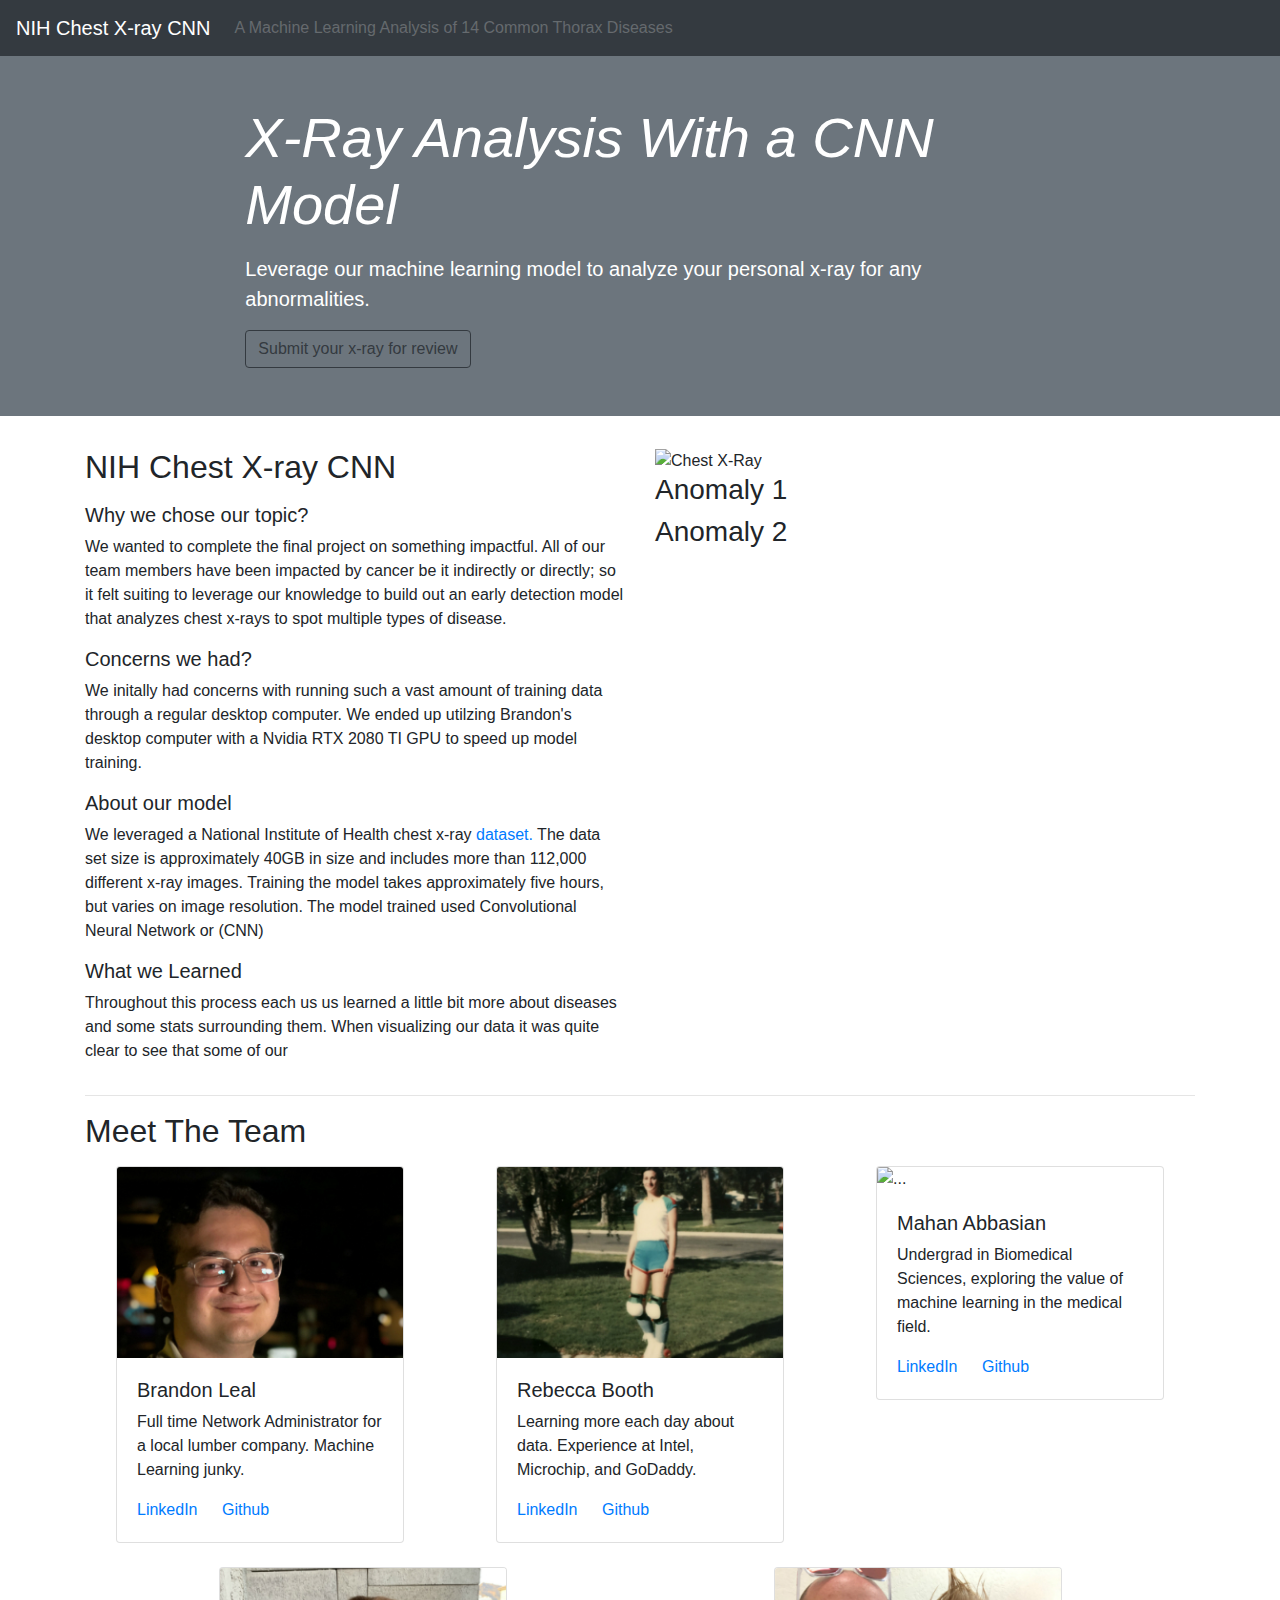
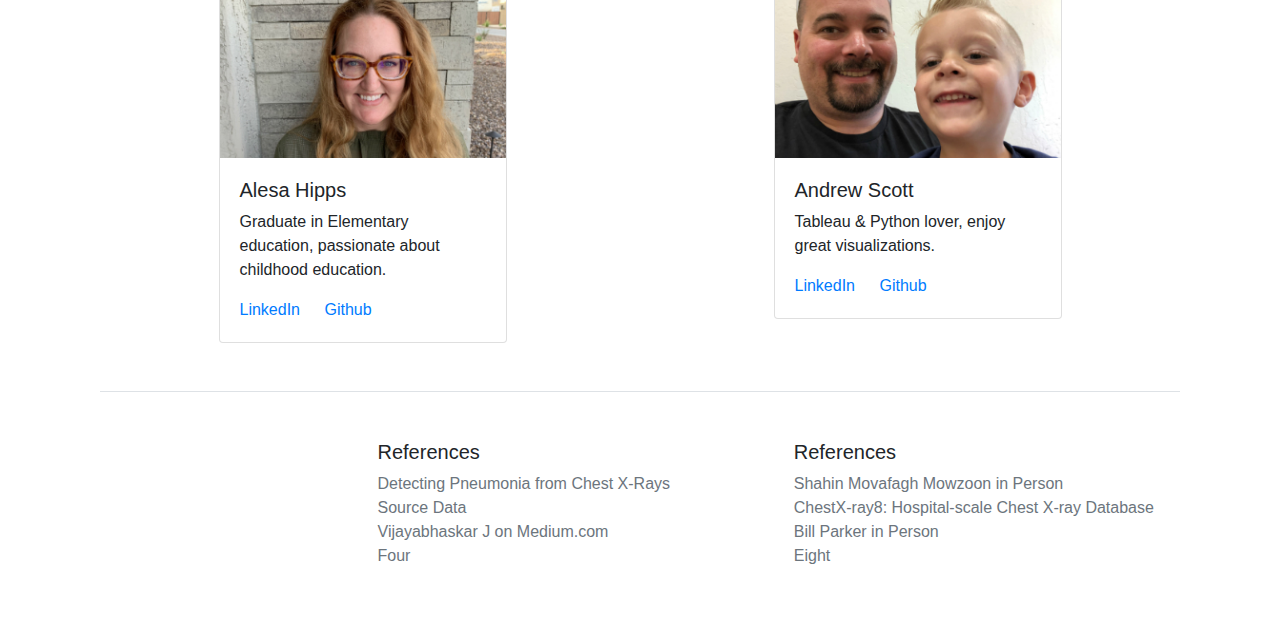
==== Flask/templates/index.html @ d9bb653f "update paths" ====
<!DOCTYPE html>
<html lang="en">
<head>
    <meta charset="UTF-8">
    <meta name="viewport" content="width=device-width, initial-scale=1.0">
    <meta http-equiv="X-UA-Compatible" content="ie=edge">
    <title>NIH Chest X-ray CNN</title>

    <link href="../static/styles.css" rel="stylesheet">
  </head>


</head>
<link rel="stylesheet" href="https://stackpath.bootstrapcdn.com/bootstrap/4.3.1/css/bootstrap.min.css" integrity="sha384-ggOyR0iXCbMQv3Xipma34MD+dH/1fQ784/j6cY/iJTQUOhcWr7x9JvoRxT2MZw1T" crossorigin="anonymous">
<script src="https://stackpath.bootstrapcdn.com/bootstrap/4.3.1/js/bootstrap.min.js" integrity="sha384-JjSmVgyd0p3pXB1rRibZUAYoIIy6OrQ6VrjIEaFf/nJGzIxFDsf4x0xIM+B07jRM" crossorigin="anonymous"></script>
<script src="https://code.jquery.com/jquery-3.3.1.slim.min.js" integrity="sha384-q8i/X+965DzO0rT7abK41JStQIAqVgRVzpbzo5smXKp4YfRvH+8abtTE1Pi6jizo" crossorigin="anonymous"></script>
<script src="https://cdnjs.cloudflare.com/ajax/libs/popper.js/1.14.7/umd/popper.min.js" integrity="sha384-UO2eT0CpHqdSJQ6hJty5KVphtPhzWj9WO1clHTMGa3JDZwrnQq4sF86dIHNDz0W1" crossorigin="anonymous"></script>
<script>
  
  var reference = $('.box');
var popper = $('.my-popper');
reference.click
var popperInstance = new Popper(reference, popper, {
  // popper options here
});
</script>
<body>

<!-- Navbar-->
<nav class="navbar navbar-expand-md navbar-dark fixed-top bg-dark">    
  <a class="navbar-brand" href="#">NIH Chest X-ray CNN</a>
    <button class="navbar-toggler" type="button" data-toggle="collapse" data-target="#navbarSupportedContent" aria-controls="navbarSupportedContent" aria-expanded="false" aria-label="Toggle navigation">
      <span class="navbar-toggler-icon"></span>
    </button>
    <div class="collapse navbar-collapse" id="navbarSupportedContent">
      <ul class="navbar-nav mr-auto">
        <li class="nav-item active"><!--
          <a class="nav-link" href="#">Home<span class="sr-only">(current)</span></a>
        </li>-->
        <!--
        <li class="nav-item">
          <a class="nav-link" href="#">Link</a>
        </li>-->
 <!--      <li class="nav-item dropdown">
          <a class="nav-link dropdown-toggle" href="#" id="navbarDropdown" role="button" data-toggle="dropdown" aria-haspopup="true" aria-expanded="false">
            Dropdown
          </a>
          <div class="dropdown-menu" aria-labelledby="navbarDropdown">
            <a class="dropdown-item" href="#">Action</a>
            <a class="dropdown-item" href="#">Another action</a>
            <div class="dropdown-divider"></div>
            <a class="dropdown-item" href="#">Something else here</a>
          </div>
        </li>--> 
        <li class="nav-item">
          <a class="nav-link disabled" href="#" tabindex="-1" aria-disabled="true">A Machine Learning Analysis of 14 Common Thorax Diseases</a>
        </li>
      </ul><!--
      <form class="form-inline my-2 my-lg-0">
        <input class="form-control mr-sm-2" type="search" placeholder="Search" aria-label="Search">
        <button class="btn btn-outline-success my-2 my-sm-0" type="submit">Search</button>
      </form> -->
    </div>
  </nav>
<!--Jumbotron-->



<div class="jumbotron jumbotron-fluid p-4 p-md-5 text-white bg-secondary">
  <div class="col-md-8 offset-2 px-0">
    <h1 class="display-4 font-italic">X-Ray Analysis With a CNN Model</h1>
    <p class="lead my-3">
      Leverage our machine learning model to analyze your personal x-ray for any abnormalities.
    </p>
    <a class="btn btn-outline-dark" href="submit.html" role="button">Submit your x-ray for review</a>
  </div>
</div>

  <div class="container">
    <!-- Example row of columns -->
    <div class="row">
      <div class="col-md">
        <h2>NIH Chest X-ray CNN</h2>
        <p><h5>Why we chose our topic?</h5>We wanted to complete the final project on something impactful. 
          All of our team members have been impacted by cancer be it indirectly or directly; so it felt suiting to leverage our knowledge
          to build out an early detection model that analyzes chest x-rays to spot multiple types of disease.
        </p>
        <p>
          <h5>Concerns we had?</h5> We initally had concerns with running such a vast amount of training data through a regular
          desktop computer. We ended up utilzing Brandon's desktop computer with a Nvidia RTX 2080 TI GPU to speed up model training.
        </p>
        <p>
          <h5>About our model</h5>
          We leveraged a National Institute of Health chest x-ray<a href="https://nihcc.app.box.com/v/ChestXray-NIHCC/folder/36938765345"> dataset. </a>
          The data set size is approximately 40GB in size and includes more than 
          112,000 different x-ray images. Training the model takes approximately five hours, but varies on image resolution. The model trained 
          used Convolutional Neural Network or (CNN)<br>

        </p>
        <h5>What we Learned</h5>
        Throughout this process each us us learned a little bit more about diseases and some stats surrounding them. When visualizing 
        our data it was quite clear to see that some of our 
        <br>

      </p>

        <!--<p><a class="btn btn-secondary" href="about.html" role="button">View details &raquo;</a></p>-->
      </div>
      <div class="col-md">
        <div class="map">
          <img src ="../static/img/chestxray1.png" width ="445" height ="426" alt="Chest X-Ray" />
          <div id="pin-1" class="box">
            <div class="pin-text">
              <h3> Anomaly 1</h3>
            </div>
          </div>
          <div id="pin-2" class="box">
              <div class="pin-text">
                <h3> Anomaly 2</h3>
              </div>
            </div>
        </div>
      </div>
    </div>

    <hr>

  </div>
  <div class="container">
  <p>
  <h2>Meet The Team</h2>
  </p>
</div>
  <div class="container">
    <div class="row">
      <div class="col-md-4">
        <div class="card mx-auto" style="width: 18rem;">
          <img src="../static/img/b_rad.jpg" class="card-img-top" alt="...">
          <div class="card-body">
            <h5>Brandon Leal</h5>
            <p class="card-text">Full time Network Administrator for a local lumber company. Machine Learning junky.</p>
            <a href="https://www.linkedin.com/in/brandon-leal-b69b05175/" class="card-link">LinkedIn</a>
            <a href="https://github.com/FunFighter" class="card-link">Github</a>
          </div>
        </div>
      </div>
      <div class="col-md-4">
        <div class="card mx-auto" style="width: 18rem;">
          <img src="../static/img/rebecca.jpg" class="card-img-top" alt="...">
          <div class="card-body">
            <h5>Rebecca Booth</h5>
            <p class="card-text">Learning more each day about data. Experience at Intel, Microchip, and GoDaddy.</p>
            <a href="https://www.linkedin.com/in/rebeccaboothaz/" class="card-link">LinkedIn</a>
            <a href="#" class="card-link">Github</a>
          </div>
          </div>
      </div>

      <div class="col-md-4">
        <div class="card mx-auto" style="width: 18rem;">
          <img src="https://via.placeholder.com/300x200" class="card-img-top" alt="...">
          <div class="card-body">
            <h5>Mahan Abbasian</h5>
            <p class="card-text">Undergrad in Biomedical Sciences, exploring the value of machine learning in the medical field.</p>
            <a href="https://www.linkedin.com/in/mahan-abbasian-404a92175/" class="card-link">LinkedIn</a>
            <a href="https://github.com/mahanabba" class="card-link">Github</a>
          </div>
      </div>
    </div>
  </div>
<br>
  <div class="container">
      <div class="row">
      <div class="col-md-6">
        <div class="card mx-auto" style="width: 18rem;">
          <img src="../static/img/alesa.jpg" class="card-img-top" alt="...">
          <div class="card-body">
            <h5>Alesa Hipps</h5>
            <p class="card-text">Graduate in Elementary education, passionate about childhood education.</p>
            <a href="#" class="card-link">LinkedIn</a>
            <a href="https://github.com/twohipps" class="card-link">Github</a>
          </div>
        </div>
      </div>
      <div class="col-md-6">
        <div class="card mx-auto" style="width: 18rem;">
          <img src="../static/img/andy.jpg" class="card-img-top" alt="...">
          <div class="card-body">
            <h5>Andrew Scott</h5>
            <p class="card-text">Tableau & Python lover, enjoy great visualizations.</p>
            <a href="www.linkedin.com/in/andrew-scott-91234ba6" class="card-link">LinkedIn</a>
            <a href="https://github.com/ascott4680" class="card-link">Github</a>
          </div>
          </div>
        </div>

  </div>


  <footer class="pt-4 my-md-5 pt-md-5 border-top">
    <div class="row">
      <div class="col-6 offset-3 col-md">
        <h5>References</h5>
        <ul class="list-unstyled text-small">
          <li><a class="text-muted" href="https://stanfordmlgroup.github.io/projects/chexnet/">Detecting Pneumonia from Chest X-Rays</a></li>
          <li><a class="text-muted" href="https://nihcc.app.box.com/v/ChestXray-NIHCC/">Source Data</a></li>
          <li><a class="text-muted" href="https://medium.com/@vijayabhaskar96">Vijayabhaskar J on Medium.com</a></li>
          <li><a class="text-muted" href="#">Four</a></li>
        </ul>
      </div>
      <div class="col-6 col-md">
        <h5>References</h5>
        <ul class="list-unstyled text-small">
          <li><a class="text-muted" href="https://www.linkedin.com/in/shahinmm/">Shahin Movafagh Mowzoon in Person</a></li>
          <li><a class="text-muted" href="http://openaccess.thecvf.com/content_cvpr_2017/papers/Wang_ChestX-ray8_Hospital-Scale_Chest_CVPR_2017_paper.pdf">ChestX-ray8: Hospital-scale Chest X-ray Database</a></li>
          <li><a class="text-muted" href="https://www.linkedin.com/in/billwparker/">Bill Parker in Person</a></li>
          <li><a class="text-muted" href="#">Eight</a></li>
        </ul>
      </div>
    </div>
  </footer>
</div>

</body>
</html>
---- Flask/static/styles.css ----
body {
  padding-top: 3.5rem;
}
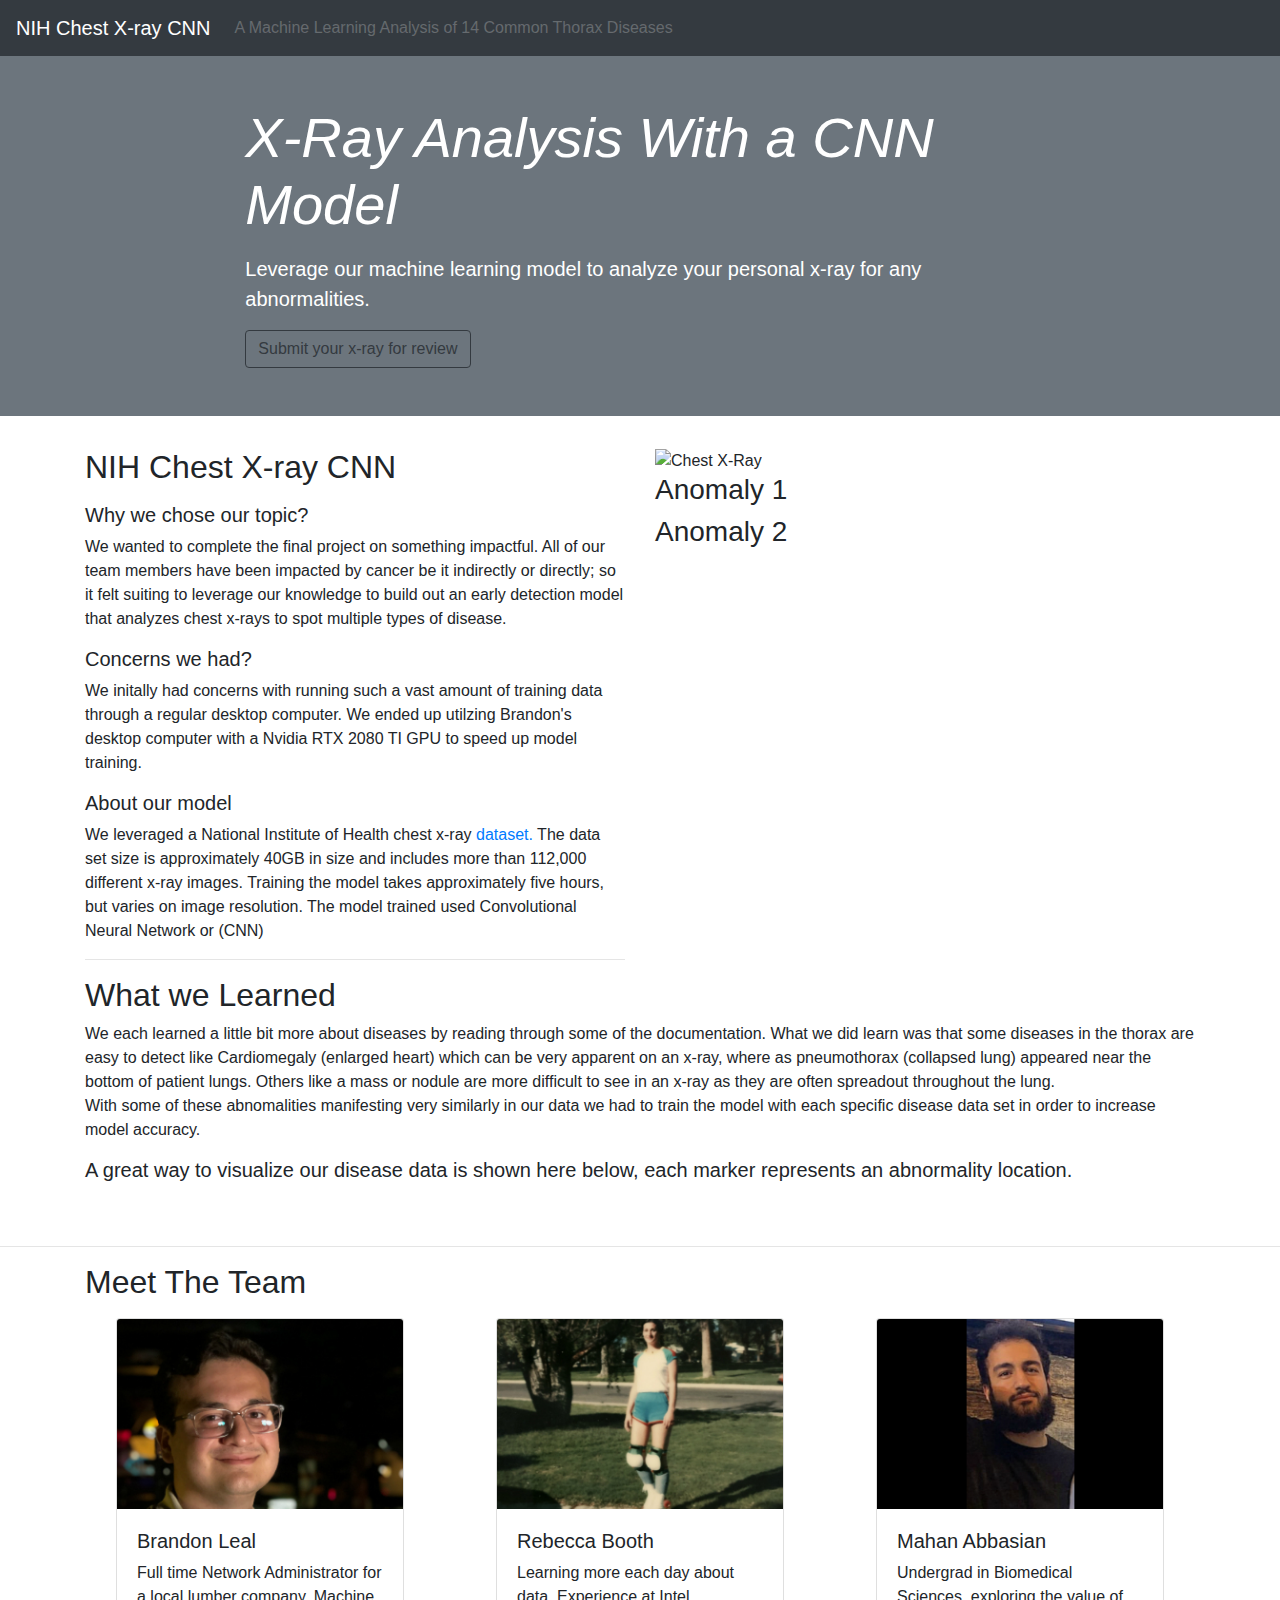
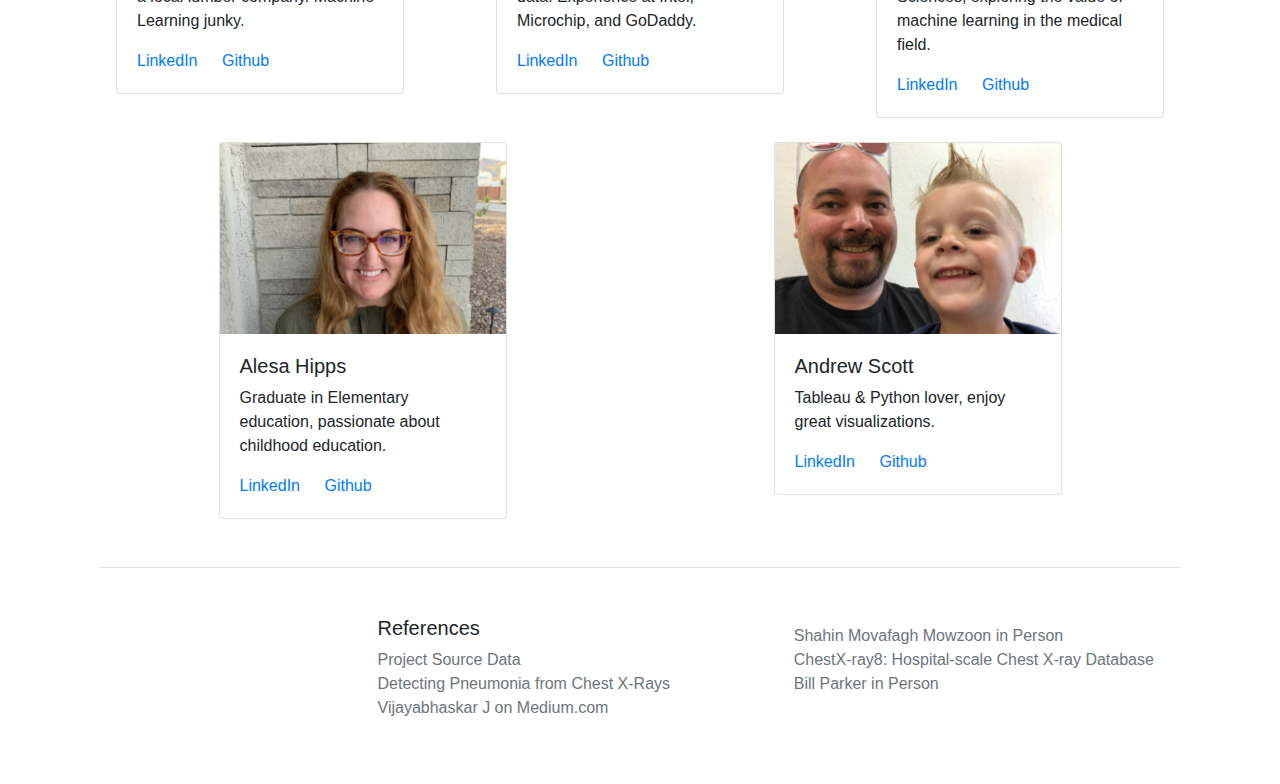
==== commit 74d4a930: "index update" ====
--- a/Flask/templates/index.html
+++ b/Flask/templates/index.html
@@ -77,7 +77,7 @@
 </div>
 
   <div class="container">
-    <!-- Example row of columns -->
+    <!-- main content -->
     <div class="row">
       <div class="col-md">
         <h2>NIH Chest X-ray CNN</h2>
@@ -97,11 +97,7 @@
           used Convolutional Neural Network or (CNN)<br>
 
         </p>
-        <h5>What we Learned</h5>
-        Throughout this process each us us learned a little bit more about diseases and some stats surrounding them. When visualizing 
-        our data it was quite clear to see that some of our 
-        <br>
-
+<hr>
       </p>
 
         <!--<p><a class="btn btn-secondary" href="about.html" role="button">View details &raquo;</a></p>-->
@@ -123,9 +119,30 @@
       </div>
     </div>
 
-    <hr>
-
-  </div>
+  
+
+  </div>
+
+  <div class="container">
+    <!-- What we learned -->
+    <div class="row">
+      <div class="col-md">
+        <h2>What we Learned</h2>
+        <p>We each learned a little bit more about diseases by reading through some of the documentation. What we did learn 
+          was that some diseases in the thorax are easy to detect like Cardiomegaly (enlarged heart) which can be very apparent on an x-ray, where as 
+          pneumothorax (collapsed lung) appeared near the bottom of patient lungs. 
+          Others like a mass or nodule are more difficult to see in an x-ray as they are often spreadout throughout the lung. <br>
+          With some of these abnomalities manifesting very similarly in our data we had to train the model with each 
+          specific disease data set in order to increase model accuracy.
+        <br>
+        <h5>A great way to visualize our disease data is shown here below, each marker represents an abnormality location.</h5> <br>
+        <div class='tableauPlaceholder' id='viz1565147575405' style='position: relative'><noscript><a href='#'><img alt=' ' src='https:&#47;&#47;public.tableau.com&#47;static&#47;images&#47;4F&#47;4F4T5HB29&#47;1_rss.png' style='border: none' /></a></noscript><object class='tableauViz'  style='display:none;'><param name='host_url' value='https%3A%2F%2Fpublic.tableau.com%2F' /> <param name='embed_code_version' value='3' /> <param name='path' value='shared&#47;4F4T5HB29' /> <param name='toolbar' value='yes' /><param name='static_image' value='https:&#47;&#47;public.tableau.com&#47;static&#47;images&#47;4F&#47;4F4T5HB29&#47;1.png' /> <param name='animate_transition' value='yes' /><param name='display_static_image' value='yes' /><param name='display_spinner' value='yes' /><param name='display_overlay' value='yes' /><param name='display_count' value='yes' /></object></div>                <script type='text/javascript'>                    var divElement = document.getElementById('viz1565147575405');                    var vizElement = divElement.getElementsByTagName('object')[0];                    vizElement.style.width='100%';vizElement.style.height=(divElement.offsetWidth*0.75)+'px';                    var scriptElement = document.createElement('script');                    scriptElement.src = 'https://public.tableau.com/javascripts/api/viz_v1.js';                    vizElement.parentNode.insertBefore(scriptElement, vizElement);                </script>
+        </p>
+      </div>
+    </div>
+  </div>
+
+<hr>
   <div class="container">
   <p>
   <h2>Meet The Team</h2>
@@ -158,7 +175,7 @@
 
       <div class="col-md-4">
         <div class="card mx-auto" style="width: 18rem;">
-          <img src="https://via.placeholder.com/300x200" class="card-img-top" alt="...">
+          <img src="../static/img/mahan.jpg" class="card-img-top" alt="...">
           <div class="card-body">
             <h5>Mahan Abbasian</h5>
             <p class="card-text">Undergrad in Biomedical Sciences, exploring the value of machine learning in the medical field.</p>
@@ -199,22 +216,21 @@
 
   <footer class="pt-4 my-md-5 pt-md-5 border-top">
     <div class="row">
+
       <div class="col-6 offset-3 col-md">
         <h5>References</h5>
         <ul class="list-unstyled text-small">
+          <li><a class="text-muted" href="https://nihcc.app.box.com/v/ChestXray-NIHCC/">Project Source Data</a></li>
           <li><a class="text-muted" href="https://stanfordmlgroup.github.io/projects/chexnet/">Detecting Pneumonia from Chest X-Rays</a></li>
-          <li><a class="text-muted" href="https://nihcc.app.box.com/v/ChestXray-NIHCC/">Source Data</a></li>
           <li><a class="text-muted" href="https://medium.com/@vijayabhaskar96">Vijayabhaskar J on Medium.com</a></li>
-          <li><a class="text-muted" href="#">Four</a></li>
         </ul>
       </div>
       <div class="col-6 col-md">
-        <h5>References</h5>
+        <h5> </h5>
         <ul class="list-unstyled text-small">
           <li><a class="text-muted" href="https://www.linkedin.com/in/shahinmm/">Shahin Movafagh Mowzoon in Person</a></li>
           <li><a class="text-muted" href="http://openaccess.thecvf.com/content_cvpr_2017/papers/Wang_ChestX-ray8_Hospital-Scale_Chest_CVPR_2017_paper.pdf">ChestX-ray8: Hospital-scale Chest X-ray Database</a></li>
           <li><a class="text-muted" href="https://www.linkedin.com/in/billwparker/">Bill Parker in Person</a></li>
-          <li><a class="text-muted" href="#">Eight</a></li>
         </ul>
       </div>
     </div>
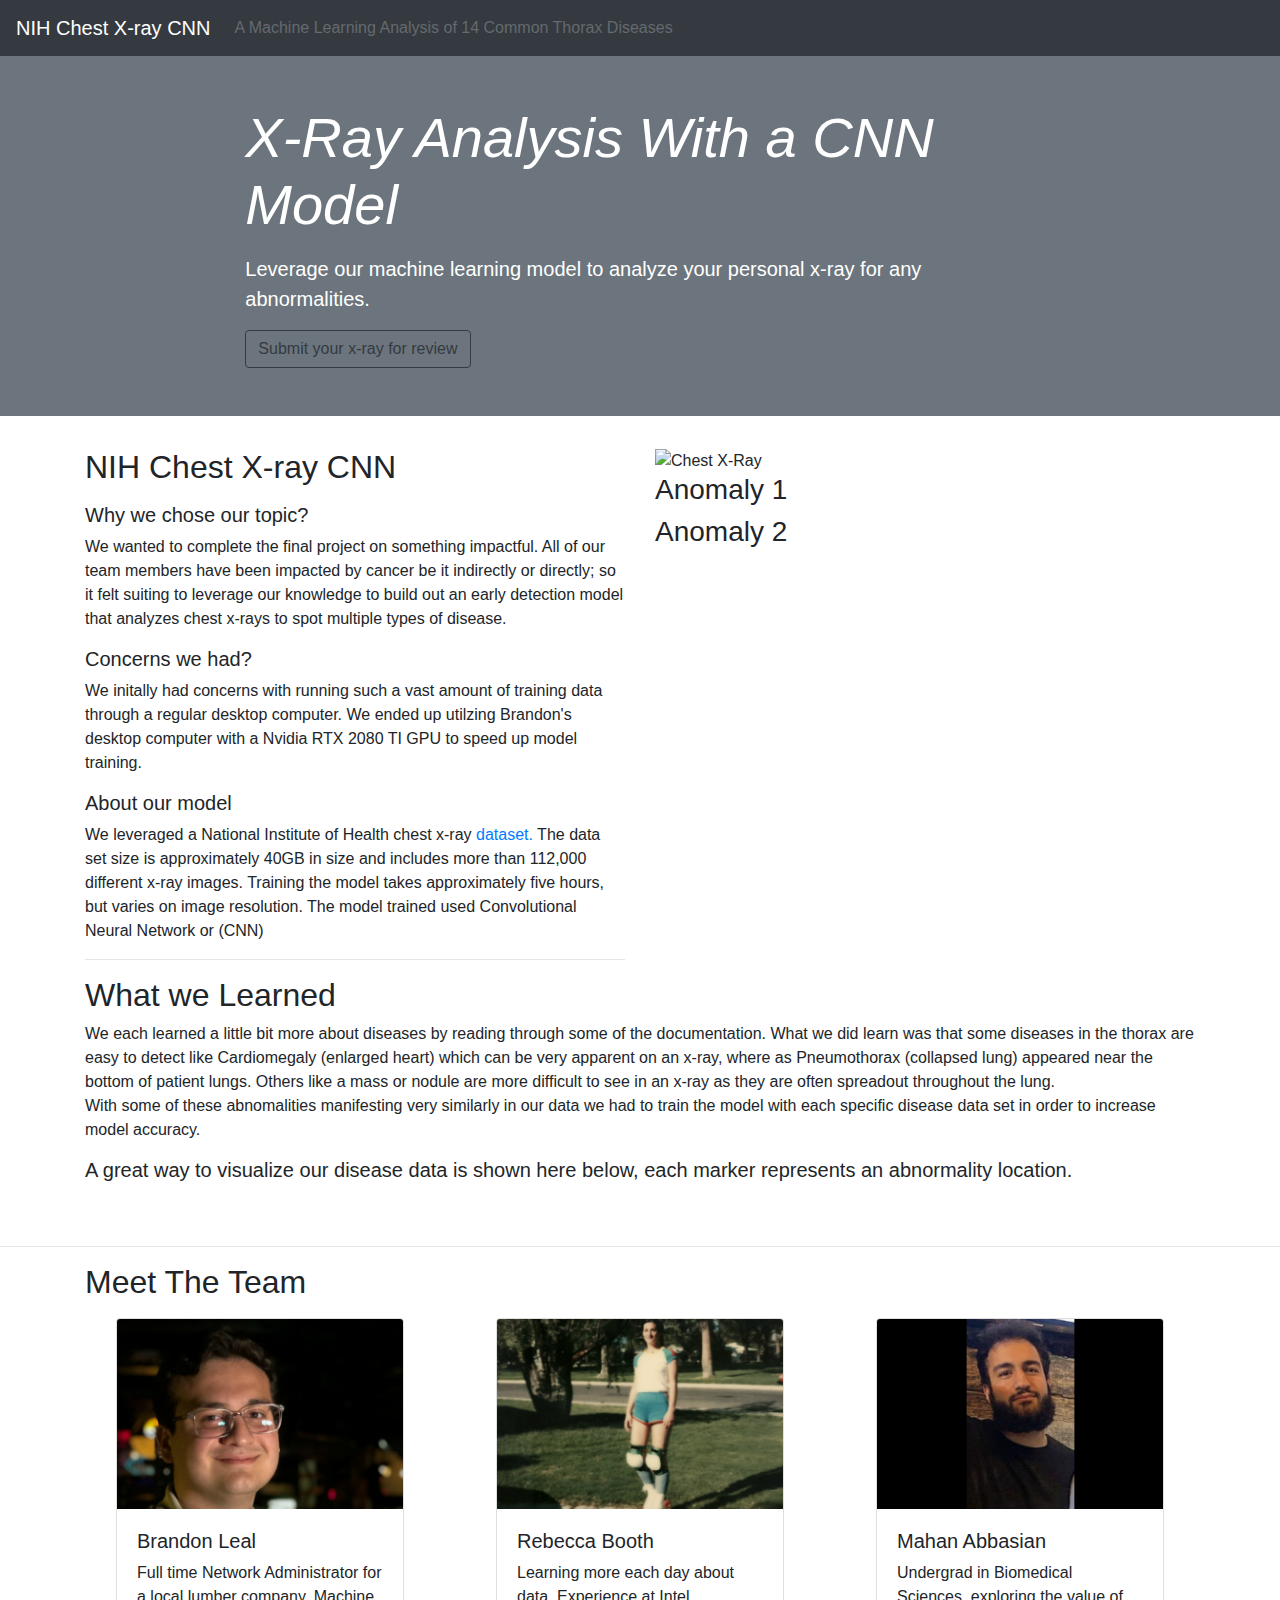
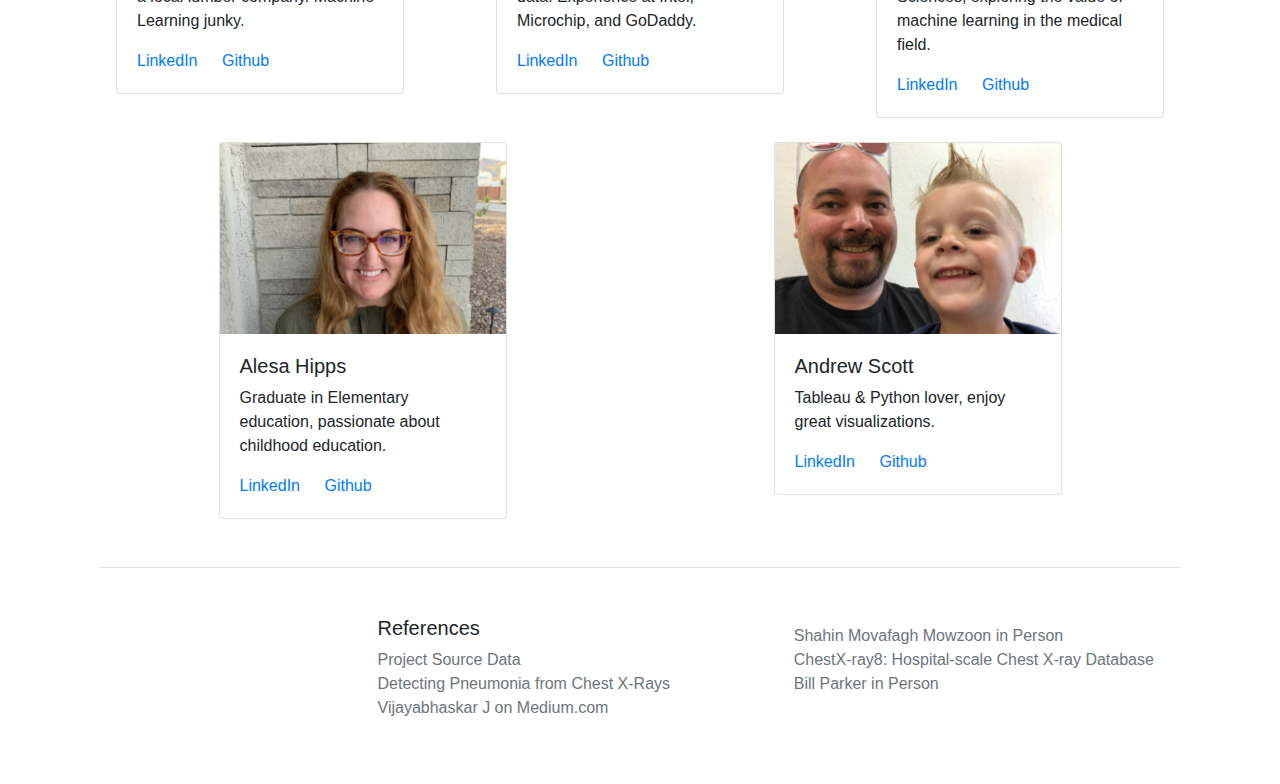
==== commit 85031d09: "updates" ====
--- a/Flask/templates/index.html
+++ b/Flask/templates/index.html
@@ -72,7 +72,7 @@
     <p class="lead my-3">
       Leverage our machine learning model to analyze your personal x-ray for any abnormalities.
     </p>
-    <a class="btn btn-outline-dark" href="submit.html" role="button">Submit your x-ray for review</a>
+    <a class="btn btn-outline-dark" href="/submit" role="button">Submit your x-ray for review</a>
   </div>
 </div>
 
@@ -130,7 +130,7 @@
         <h2>What we Learned</h2>
         <p>We each learned a little bit more about diseases by reading through some of the documentation. What we did learn 
           was that some diseases in the thorax are easy to detect like Cardiomegaly (enlarged heart) which can be very apparent on an x-ray, where as 
-          pneumothorax (collapsed lung) appeared near the bottom of patient lungs. 
+          Pneumothorax (collapsed lung) appeared near the bottom of patient lungs. 
           Others like a mass or nodule are more difficult to see in an x-ray as they are often spreadout throughout the lung. <br>
           With some of these abnomalities manifesting very similarly in our data we had to train the model with each 
           specific disease data set in order to increase model accuracy.
@@ -216,7 +216,6 @@
 
   <footer class="pt-4 my-md-5 pt-md-5 border-top">
     <div class="row">
-
       <div class="col-6 offset-3 col-md">
         <h5>References</h5>
         <ul class="list-unstyled text-small">
@@ -226,7 +225,7 @@
         </ul>
       </div>
       <div class="col-6 col-md">
-        <h5> </h5>
+        <h5></h5>
         <ul class="list-unstyled text-small">
           <li><a class="text-muted" href="https://www.linkedin.com/in/shahinmm/">Shahin Movafagh Mowzoon in Person</a></li>
           <li><a class="text-muted" href="http://openaccess.thecvf.com/content_cvpr_2017/papers/Wang_ChestX-ray8_Hospital-Scale_Chest_CVPR_2017_paper.pdf">ChestX-ray8: Hospital-scale Chest X-ray Database</a></li>
